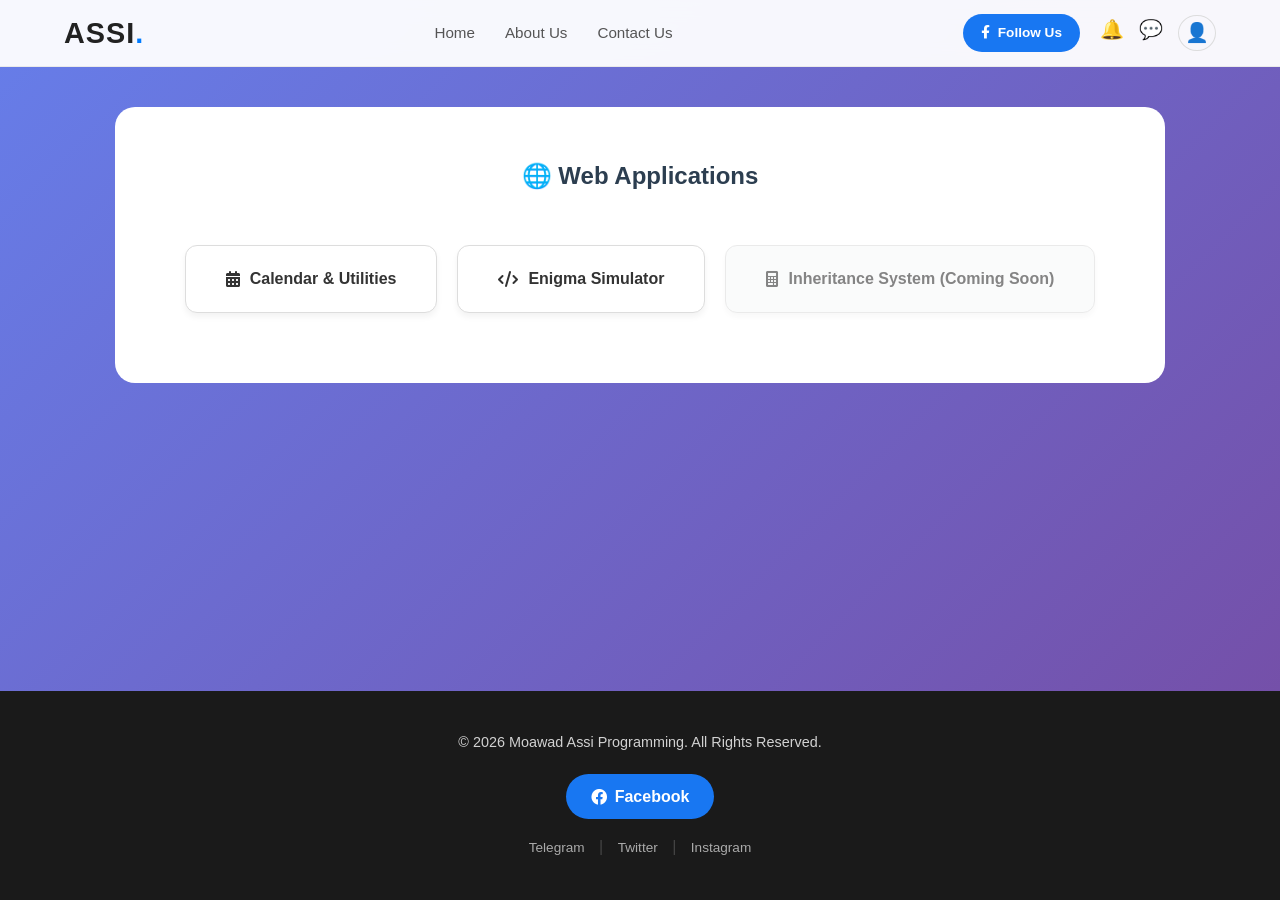
==== Applications.html @ 1f1b0df1 "Add files via upload upload" ====
<!DOCTYPE html>
<html lang="en" dir="ltr">
<head>
    <meta charset="UTF-8">
    <meta name="viewport" content="width=device-width, initial-scale=1.0">
    <title>Web Applications | Assi</title>
    <link rel="stylesheet" href="css/style.css">
    <link rel="stylesheet" href="css/responsive.css">
    <link rel="stylesheet" href="https://cdnjs.cloudflare.com/ajax/libs/font-awesome/6.0.0-beta3/css/all.min.css">
</head>
<body>

    <header class="main-header">
        <nav class="navbar">
            <div class="logo">ASSI<span>.</span></div>
            <ul class="nav-links">
                <li><a href="index.html">Home</a></li>
                <li><a href="about.html">About Us</a></li>
                <li><a href="contact.html">Contact Us</a></li>
            </ul>
            <div class="header-actions">
                <a href="https://www.facebook.com/profile.php?id=100021543740730" target="_blank" class="fb-btn">
                    <i class="fab fa-facebook-f"></i> Follow Us
                </a>
                <div class="action-icons">
                    <span title="Notifications">🔔</span>
                    <span title="Messages">💬</span>
                    <span class="user-profile" title="Profile">👤</span>
                </div>
            </div>
        </nav>
    </header>

    <main>
        <section class="about-section">
            <h1>🌐 Web Applications</h1>
            
            <div class="about-content">
                <a href="calendar.html" class="app-link">
                    <i class="fas fa-calendar-alt"></i> Calendar & Utilities
                </a>

                <a href="enigma.html" class="app-link">
                    <i class="fas fa-code"></i> Enigma Simulator
                </a>

                <a href="#" class="app-link disabled">
                    <i class="fas fa-calculator"></i> Inheritance System (Coming Soon)
                </a>
            </div>
        </section>
    </main>

    <footer>
        <div class="footer-content">
            <p>&copy; 2026 Moawad Assi Programming. All Rights Reserved.</p>
            <div class="social-links">
                <a href="https://www.facebook.com/profile.php?id=100021543740730" target="_blank" class="social-btn facebook">
                    <i class="fab fa-facebook"></i> Facebook
                </a>
                <div class="other-links">
                    <a href="https://t.me" target="_blank">Telegram</a>
                    <span class="divider">|</span>
                    <a href="#">Twitter</a>
                    <span class="divider">|</span>
                    <a href="#">Instagram</a>
                </div>
            </div>
        </div>
    </footer>

    <script src="js/main.js"></script>
    <script src="js/utils.js"></script>
</body>
</html>
---- css/style.css ----
/* ===== General Settings ===== */
* {
    margin: 0;
    padding: 0;
    box-sizing: border-box;
}

body {
    font-family: 'Segoe UI', Tahoma, Geneva, Verdana, sans-serif;
    background: linear-gradient(135deg, #667eea 0%, #764ba2 100%);
    color: #333;
    line-height: 1.6;
    min-height: 100vh;
    display: flex;
    flex-direction: column;
}

/* ===== Header ===== */
.main-header {
    background: rgba(255, 255, 255, 0.95);
    backdrop-filter: blur(10px);
    border-bottom: 1px solid #eaeaea;
    position: sticky;
    top: 0;
    z-index: 1000;
    padding: 10px 5%;
}

.navbar {
    display: flex;
    justify-content: space-between;
    align-items: center;
    max-width: 1200px;
    margin: 0 auto;
}

.logo {
    font-size: 1.8rem;
    font-weight: 800;
    color: #222;
    letter-spacing: 1px;
}
.logo span { color: #007bff; }

.nav-links {
    display: flex;
    list-style: none;
    gap: 30px;
}

.nav-links a {
    text-decoration: none;
    color: #555;
    font-weight: 500;
    transition: 0.3s;
    font-size: 0.95rem;
}

.nav-links a:hover, .nav-links a.active {
    color: #007bff;
}

.fb-btn {
    background: #1877f2;
    color: white;
    text-decoration: none;
    padding: 8px 18px;
    border-radius: 20px;
    font-size: 0.85rem;
    font-weight: 600;
    transition: 0.3s;
    display: flex;
    align-items: center;
    gap: 8px;
}

.fb-btn:hover {
    background: #145dbf;
    box-shadow: 0 4px 12px rgba(24, 119, 242, 0.3);
}

.header-actions {
    display: flex;
    align-items: center;
    gap: 20px;
}

.action-icons {
    display: flex;
    gap: 15px;
    font-size: 1.2rem;
    cursor: pointer;
    color: #444;
}

.user-profile {
    border: 1.5px solid #ddd;
    padding: 2px 6px;
    border-radius: 50%;
}

/* ===== Main Content ===== */
main {
    flex: 1;
    max-width: 1200px;
    margin: 40px auto;
    padding: 0 20px;
}

.hero {
    background: white;
    padding: 60px 40px;
    border-radius: 20px;
    text-align: center;
    margin-bottom: 40px;
    box-shadow: 0 10px 30px rgba(0,0,0,0.1);
}

.hero h1 {
    color: #2c3e50;
    font-size: 2.5rem;
    margin-bottom: 20px;
}

.hero p {
    color: #666;
    font-size: 1.2rem;
    margin-bottom: 30px;
}

/* ===== Form Elements (English Fix) ===== */
input, textarea, .contact-form input, .contact-form textarea {
    direction: ltr;
    text-align: left;
}

input[type="tel"], input[type="number"] {
    direction: ltr;
    text-align: left;
}

.contact-form input::placeholder,
.contact-form textarea::placeholder {
    direction: ltr;
    text-align: left;
}

/* ===== Buttons & Cards ===== */
.btn {
    background: linear-gradient(135deg, #667eea 0%, #764ba2 100%);
    color: white;
    padding: 12px 30px;
    border: none;
    border-radius: 30px;
    font-size: 1rem;
    cursor: pointer;
    transition: transform 0.3s;
}

.btn:hover {
    transform: scale(1.05);
}

.features {
    display: grid;
    grid-template-columns: repeat(auto-fit, minmax(250px, 1fr));
    gap: 30px;
    margin-top: 40px;
}

.feature-card {
    background: white;
    padding: 30px;
    border-radius: 15px;
    text-align: center;
    transition: transform 0.3s;
    box-shadow: 0 5px 15px rgba(0,0,0,0.1);
}

.feature-card:hover {
    transform: translateY(-5px);
}

.feature-card h3 {
    color: #2c3e50;
    margin-bottom: 15px;
    font-size: 1.5rem;
}

.feature-card p {
    color: #666;
}

/* ===== About Section ===== */
.about-section {
    background: white;
    padding: 50px;
    border-radius: 20px;
    text-align: center;
}

.about-section h1 {
    color: #2c3e50;
    margin-bottom: 30px;
}

.about-content {
    display: flex;
    flex-wrap: wrap;
    justify-content: center;
    gap: 20px;
    padding: 20px;
}

/* ===== Contact Section ===== */
.contact-section {
    background: white;
    padding: 40px;
    border-radius: 20px;
}

.contact-section h1 {
    text-align: center;
    margin-bottom: 40px;
    color: #2c3e50;
}

.contact-container {
    display: grid;
    grid-template-columns: 1fr 1fr;
    gap: 40px;
}

form {
    display: flex;
    flex-direction: column;
    gap: 15px;
}

input, textarea {
    padding: 12px;
    border: 1px solid #ddd;
    border-radius: 8px;
    font-family: inherit;
    font-size: 1rem;
}

input:focus, textarea:focus {
    outline: none;
    border-color: #667eea;
}

button[type="submit"] {
    background: linear-gradient(135deg, #667eea 0%, #764ba2 100%);
    color: white;
    padding: 12px;
    border: none;
    border-radius: 8px;
    font-size: 1rem;
    cursor: pointer;
    transition: opacity 0.3s;
}

button[type="submit"]:hover {
    opacity: 0.9;
}

.contact-info {
    background: #f8f9fa;
    padding: 20px;
    border-radius: 10px;
}

.contact-info h3 {
    color: #2c3e50;
    margin-bottom: 20px;
}

.contact-info p {
    margin: 10px 0;
    color: #555;
}

/* ===== Footer ===== */
footer {
    background-color: #1a1a1a;
    color: #ffffff;
    padding: 40px 20px;
    text-align: center;
}

.footer-content p {
    font-size: 0.9rem;
    opacity: 0.8;
    margin-bottom: 20px;
}

.social-links {
    display: flex;
    flex-direction: column;
    align-items: center;
    gap: 15px;
}

.social-btn.facebook {
    background-color: #1877f2;
    color: white;
    padding: 10px 25px;
    border-radius: 25px;
    text-decoration: none;
    font-weight: 600;
    transition: 0.3s;
    display: inline-flex;
    align-items: center;
    gap: 8px;
}

.social-btn.facebook:hover {
    background-color: #145dbf;
    transform: scale(1.05);
}

.other-links a {
    color: #aaa;
    text-decoration: none;
    transition: 0.3s;
    font-size: 0.85rem;
}

.other-links a:hover {
    color: #007bff;
}

.divider {
    color: #444;
    margin: 0 10px;
}

/* ===== Additional Styles ===== */
.brand-name {
    font-size: 1.5rem;
    color: #555;
    margin-bottom: 40px;
    font-weight: 300;
}

.services-container {
    display: flex;
    justify-content: center;
    gap: 30px;
    flex-wrap: wrap;
    max-width: 1000px;
    margin: 0 auto;
}

.service-card {
    background: #ffffff;
    padding: 40px 30px;
    border-radius: 20px;
    width: 300px;
    box-shadow: 0 10px 30px rgba(0,0,0,0.05);
    transition: transform 0.3s ease, box-shadow 0.3s ease;
    border: 1px solid #eee;
}

.service-card:hover {
    transform: translateY(-10px);
    box-shadow: 0 15px 40px rgba(0,0,0,0.1);
}

.service-card .icon {
    font-size: 3rem;
    margin-bottom: 20px;
}

.service-card h3 {
    font-size: 1.4rem;
    margin-bottom: 15px;
    color: #222;
}

.service-card p {
    font-size: 0.95rem;
    color: #666;
    margin-bottom: 25px;
    line-height: 1.6;
}

.main-btn {
    background: #007bff;
    color: white;
    border: none;
    padding: 12px 25px;
    border-radius: 8px;
    cursor: pointer;
    font-weight: 600;
    transition: 0.3s;
    width: 100%;
}

.main-btn:hover {
    background: #0056b3;
    letter-spacing: 0.5px;
}

.download-btn {
    background: linear-gradient(135deg, #007bff, #0056b3);
    color: white;
    text-decoration: none;
    padding: 15px 30px;
    border-radius: 10px;
    width: 250px;
    text-align: center;
    font-weight: bold;
    transition: 0.3s;
    box-shadow: 0 4px 15px rgba(0,0,0,0.1);
    display: inline-block;
}

.download-btn:hover {
    transform: translateY(-3px);
    box-shadow: 0 6px 20px rgba(0,0,0,0.2);
    background: linear-gradient(135deg, #0056b3, #004085);
}

.app-link {
    background: #ffffff;
    color: #333;
    text-decoration: none;
    padding: 20px 40px;
    border-radius: 12px;
    border: 1px solid #ddd;
    font-weight: 600;
    transition: all 0.3s ease;
    display: flex;
    align-items: center;
    gap: 10px;
    box-shadow: 0 4px 6px rgba(0,0,0,0.05);
}

.app-link:hover {
    background: #007bff;
    color: white !important;
    transform: translateY(-5px);
    box-shadow: 0 8px 20px rgba(0,123,255,0.3);
}

.disabled {
    opacity: 0.6;
    cursor: not-allowed;
    background: #f8f9fa;
}

.services-flex-container {
    display: flex;
    justify-content: center;
    gap: 20px;
    flex-wrap: wrap;
    margin-top: 40px;
}

.service-item {
    background: #fdfdfd;
    border: 1px solid #eee;
    border-radius: 12px;
    padding: 30px 20px;
    width: 280px;
    transition: all 0.3s ease;
    box-shadow: 0 4px 6px rgba(0,0,0,0.02);
}

.service-item:hover {
    transform: translateY(-10px);
    box-shadow: 0 10px 25px rgba(0,0,0,0.08);
    border-color: #007bff;
}

.icon-box {
    font-size: 35px;
    color: #007bff;
    margin-bottom: 15px;
}

.service-item h3 {
    font-size: 1.2rem;
    color: #333;
    margin-bottom: 10px;
}

.service-item p {
    font-size: 0.9rem;
    color: #666;
    line-height: 1.5;
}

.expertise-tags {
    margin-top: 30px;
    display: flex;
    justify-content: center;
    gap: 15px;
    flex-wrap: wrap;
}

.expertise-tags span {
    background: #f0f4f8;
    color: #555;
    padding: 5px 15px;
    border-radius: 20px;
    font-size: 0.85rem;
    font-family: 'Courier New', Courier, monospace;
}

.contact-header {
    text-align: center;
    margin-bottom: 50px;
}

.contact-header h1 {
    font-size: 2.8rem;
    color: #222;
    margin-bottom: 10px;
}

.input-group {
    display: flex;
    gap: 20px;
}

.submit-btn {
    background: #007bff;
    color: white;
    padding: 15px;
    border: none;
    border-radius: 10px;
    font-weight: 600;
    cursor: pointer;
    transition: 0.3s;
    display: flex;
    justify-content: center;
    align-items: center;
    gap: 10px;
}

.submit-btn:hover {
    background: #0056b3;
    transform: translateY(-2px);
}

.info-item {
    display: flex;
    gap: 15px;
    margin-bottom: 25px;
}

.info-item .icon {
    font-size: 1.5rem;
}

.info-item strong {
    display: block;
    color: #007bff;
    font-size: 0.8rem;
    text-transform: uppercase;
}

.info-item p {
    margin: 5px 0 0;
    font-size: 1rem;
    opacity: 0.9;
}

.section-title {
    font-size: 2.5rem;
    color: #1a1a1a;
    margin-bottom: 30px;
    font-weight: 800;
}

.section-title i {
    color: #007bff;
    margin-right: 10px;
}
---- css/responsive.css ----
/* للشاشات الصغيرة (الجوال) */
@media (max-width: 768px) {
    nav {
        flex-direction: column;
        gap: 15px;
    }
    
    .nav-links {
        flex-direction: column;
        text-align: center;
        gap: 10px;
    }
    
    .hero h1 {
        font-size: 1.8rem;
    }
    
    .hero p {
        font-size: 1rem;
    }
    
    .features {
        grid-template-columns: 1fr;
    }
    
    .contact-container {
        grid-template-columns: 1fr;
    }
    
    .about-section {
        padding: 30px 20px;
    }
    
    .contact-section {
        padding: 20px;
    }
}

/* للشاشات المتوسطة (تابلت) */
@media (min-width: 769px) and (max-width: 1024px) {
    .features {
        grid-template-columns: repeat(2, 1fr);
    }
}
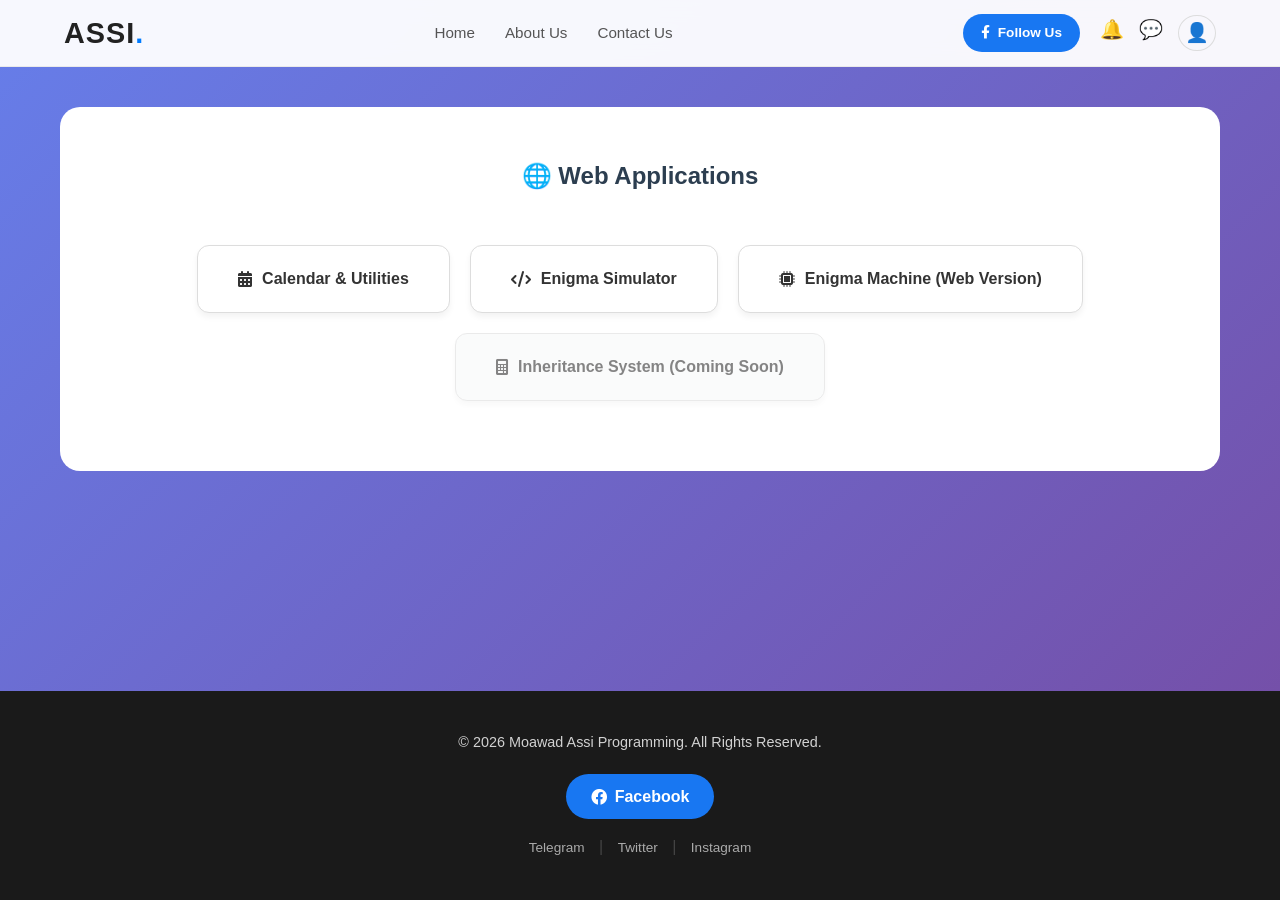
==== commit 662378fe: "Update Applications.html with new Enigma Machine link Added a link to the Enigma Machine web version" ====
--- a/Applications.html
+++ b/Applications.html
@@ -44,6 +44,16 @@
                     <i class="fas fa-code"></i> Enigma Simulator
                 </a>
 
+
+                
+
+                 <a href="https://bamr24744-code.github.io/enigma-machine/" class="app-link">
+                        <i class="fas fa-microchip"></i> Enigma Machine (Web Version)
+                 </a>
+
+
+                
+                
                 <a href="#" class="app-link disabled">
                     <i class="fas fa-calculator"></i> Inheritance System (Coming Soon)
                 </a>
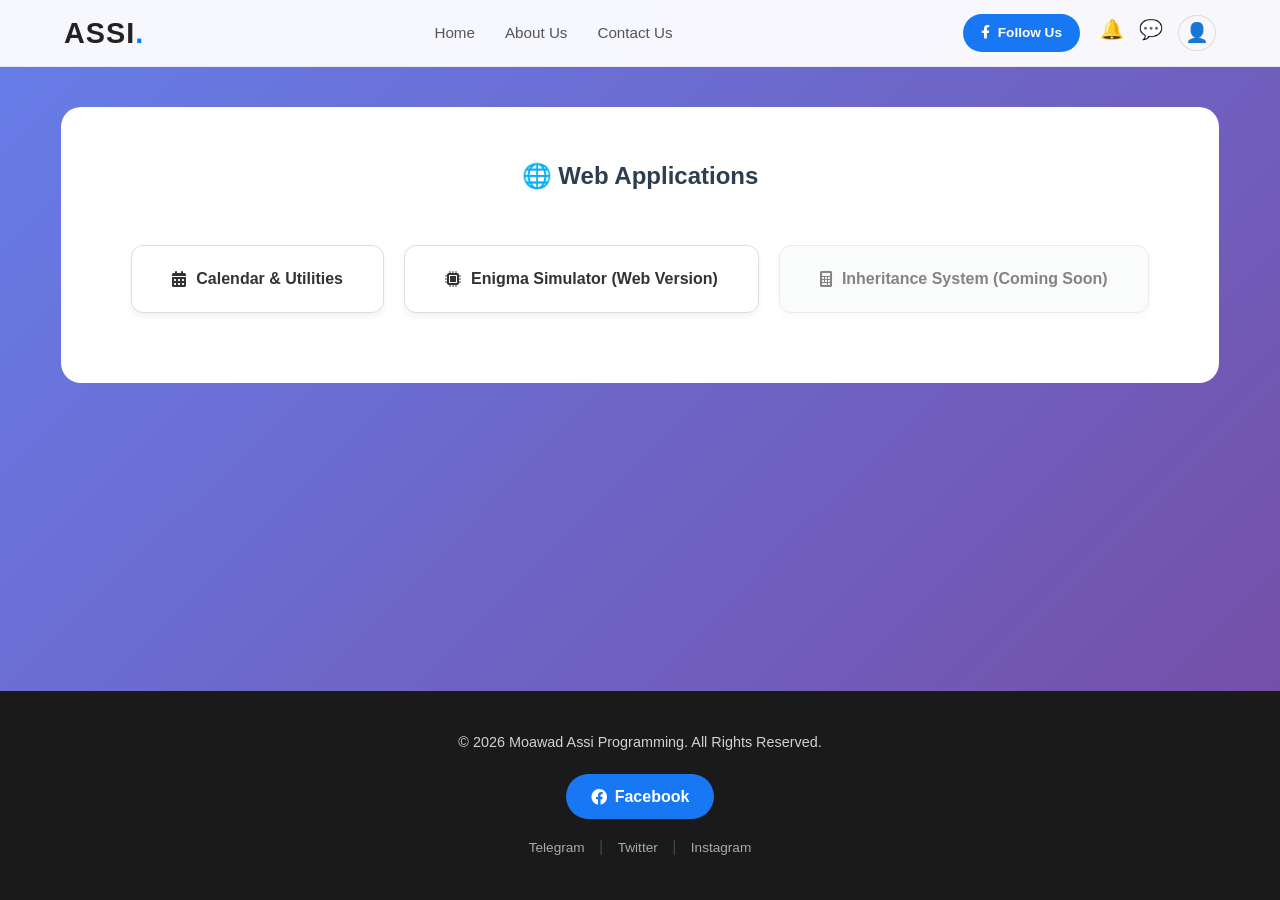
==== commit a78281fe: "Refactor Applications.html for formatting consistency Removed unnecessary whitespace and fixed forma" ====
--- a/Applications.html
+++ b/Applications.html
@@ -40,19 +40,9 @@
                     <i class="fas fa-calendar-alt"></i> Calendar & Utilities
                 </a>
 
-                <a href="enigma.html" class="app-link">
-                    <i class="fas fa-code"></i> Enigma Simulator
-                </a>
-
-
-                
-
                  <a href="https://bamr24744-code.github.io/enigma-machine/" class="app-link">
-                        <i class="fas fa-microchip"></i> Enigma Machine (Web Version)
+                        <i class="fas fa-microchip"></i> Enigma Simulator (Web Version)
                  </a>
-
-
-                
                 
                 <a href="#" class="app-link disabled">
                     <i class="fas fa-calculator"></i> Inheritance System (Coming Soon)
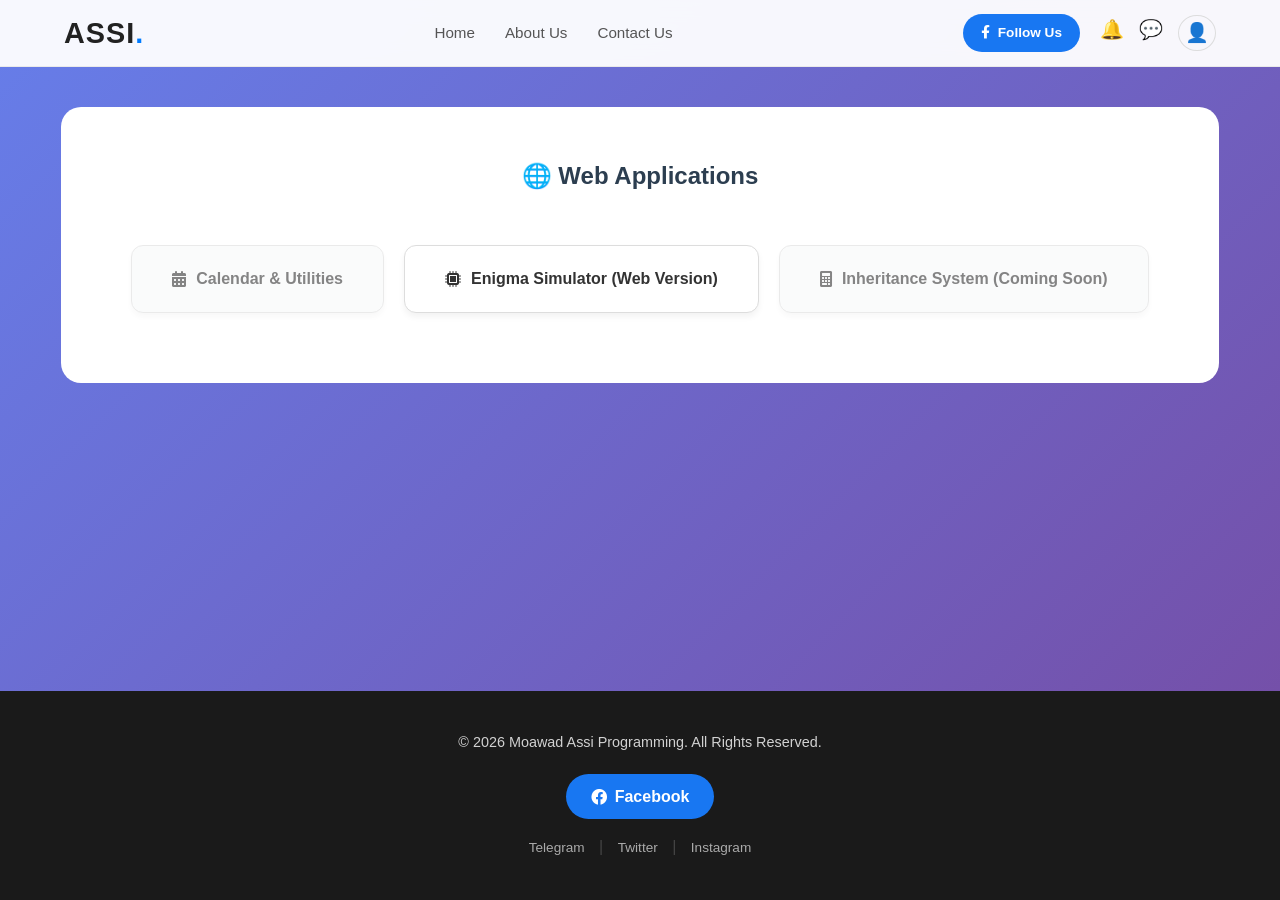
==== commit 1c123bd9: "Restore Applications.html content Restored the original content of Applications.html after it was re" ====
--- a/Applications.html
+++ b/Applications.html
@@ -36,7 +36,7 @@
             <h1>🌐 Web Applications</h1>
             
             <div class="about-content">
-                <a href="calendar.html" class="app-link">
+                <a href="calendar.html" class="app-link disabled ">
                     <i class="fas fa-calendar-alt"></i> Calendar & Utilities
                 </a>
 
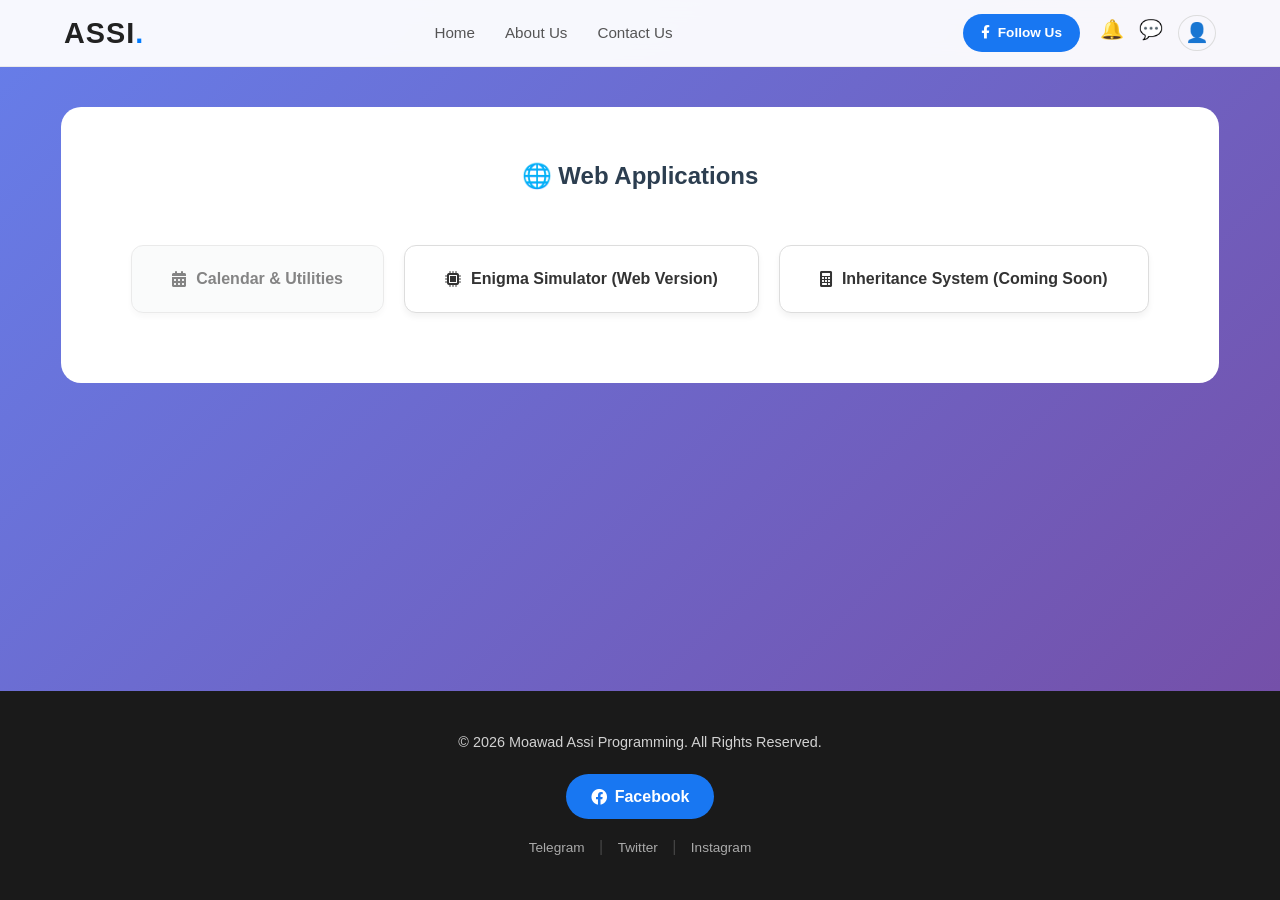
==== commit 580d7efd: "Fix HTML encoding issues in Applications.html add link program" ====
--- a/Applications.html
+++ b/Applications.html
@@ -44,7 +44,7 @@
                         <i class="fas fa-microchip"></i> Enigma Simulator (Web Version)
                  </a>
                 
-                <a href="#" class="app-link disabled">
+                <a href="https://bamr24744-code.github.io/.github.io-1/" class="app-link">
                     <i class="fas fa-calculator"></i> Inheritance System (Coming Soon)
                 </a>
             </div>
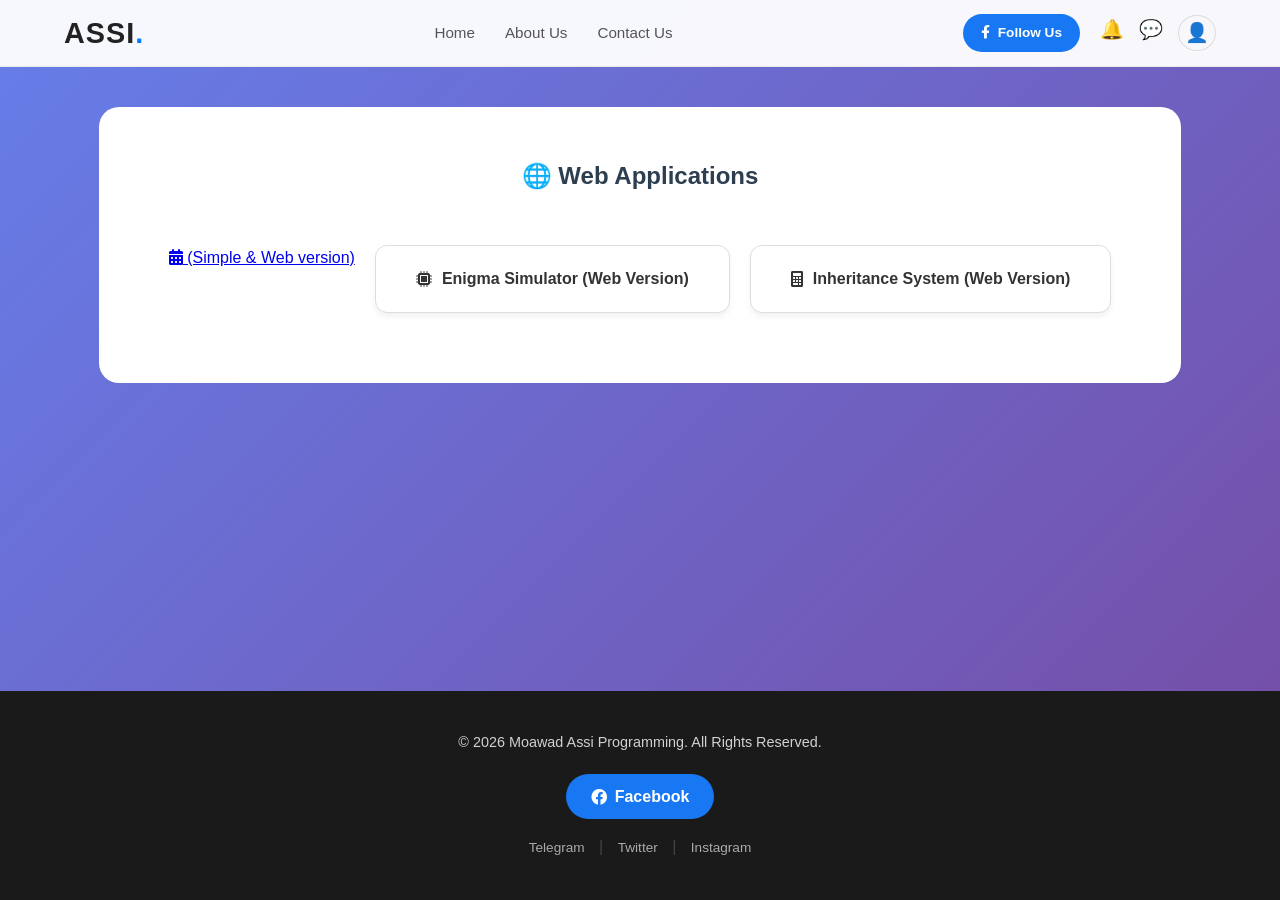
==== commit e17e4650: "Update application links in Applications.html Updated application links and modified the calendar li" ====
--- a/Applications.html
+++ b/Applications.html
@@ -36,8 +36,8 @@
             <h1>🌐 Web Applications</h1>
             
             <div class="about-content">
-                <a href="calendar.html" class="app-link disabled ">
-                    <i class="fas fa-calendar-alt"></i> Calendar & Utilities
+                <a href="https://bamr24744-code.github.io/simple/ ">
+                    <i class="fas fa-calendar-alt"></i> (Simple & Web version)
                 </a>
 
                  <a href="https://bamr24744-code.github.io/enigma-machine/" class="app-link">
@@ -45,7 +45,7 @@
                  </a>
                 
                 <a href="https://bamr24744-code.github.io/.github.io-1/" class="app-link">
-                    <i class="fas fa-calculator"></i> Inheritance System (Coming Soon)
+                    <i class="fas fa-calculator"></i> Inheritance System (Web Version)
                 </a>
             </div>
         </section>
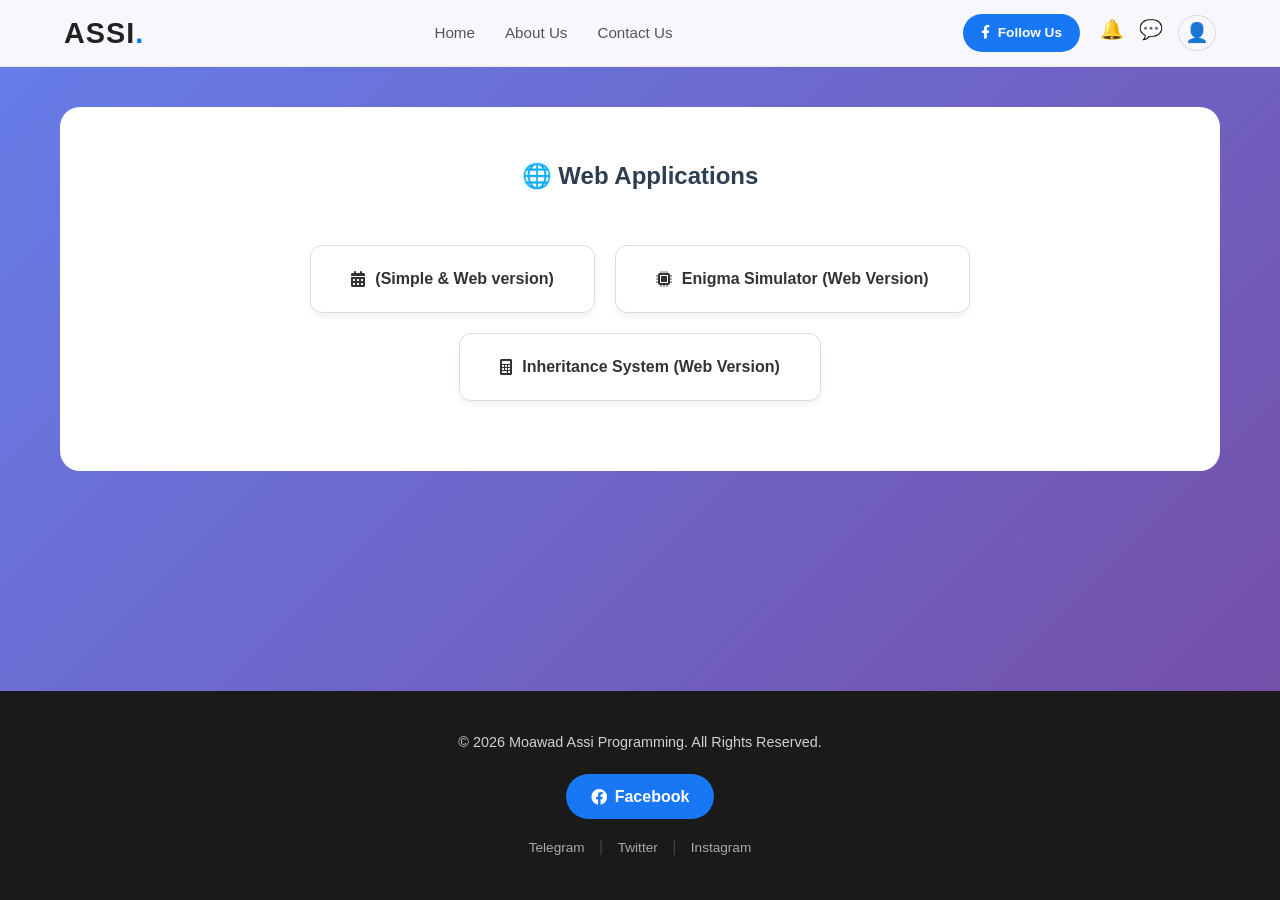
==== commit aed1cd33: "Fix HTML entities in Applications.html Replaced HTML entities with their corresponding characters." ====
--- a/Applications.html
+++ b/Applications.html
@@ -36,7 +36,7 @@
             <h1>🌐 Web Applications</h1>
             
             <div class="about-content">
-                <a href="https://bamr24744-code.github.io/simple/ ">
+                <a href="https://bamr24744-code.github.io/simple/"class="app-link"> 
                     <i class="fas fa-calendar-alt"></i> (Simple & Web version)
                 </a>
 
